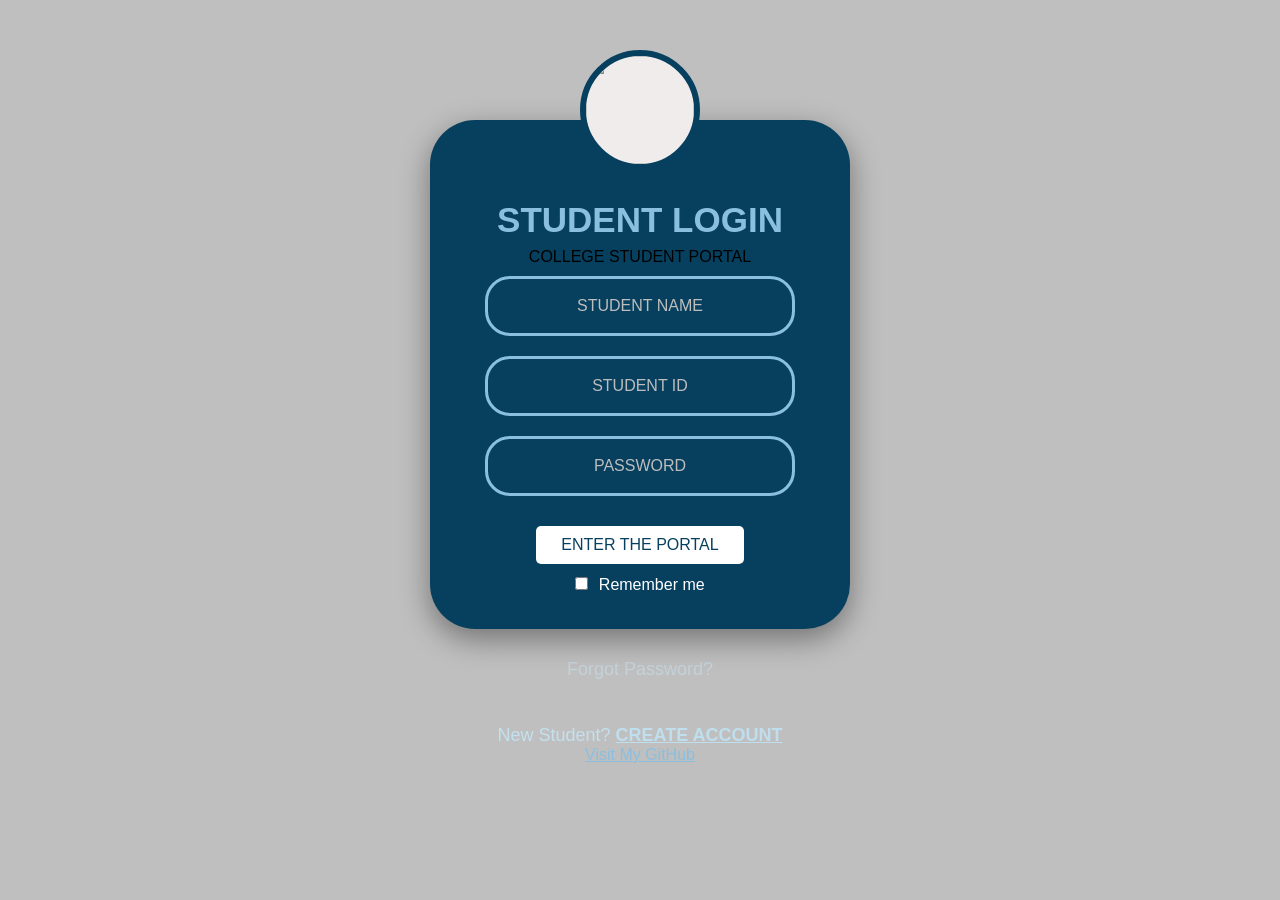
==== index.html @ 6d5e95ec "Rename student.html to index.html" ====
<!DOCTYPE html>
<html lang="en">
<head>
    <meta charset="UTF-8">
    <meta name="viewport" content="width=device-width, initial-scale=1.0">
    <title>Document</title>
    <link rel="stylesheet" href="student.css">
</head>
<body>
    <div class="login-container">
        <div class="logo">
            <img src="C:\Users\Mehakdeep Kaur\code\uni.jpg">
        </div>
         <h1>STUDENT LOGIN</h1>
         <p class ="College Name">COLLEGE STUDENT PORTAL</p>
         </p>
    
         <input type="text" placeholder="STUDENT NAME">
         <input type="text" placeholder="STUDENT ID">
         <input type="password" placeholder="PASSWORD">
         <button>ENTER THE PORTAL</button>
         <label class="remember">
            <input type="checkbox"> Remember me
         </label> 
    </div>
    <a href="#" class="forgot">Forgot Password?</a>
     <p class="account">New Student?
     <a href="register.html">CREATE ACCOUNT</a>
</p>
     <a style="color: rgb(138, 191, 223);" href="https://github.com/mehakpanesar3-oss" target="_blank" class="github-link"> Visit My GitHub</a>
    </body>
</html>
---- student.css ----
* {
    margin: 0;
    padding: 0;
    box-sizing: border-box;
}

body {
    min-height: 100vh;

    display: flex;
    flex-direction: column;
    align-items: center;

    font-family: Arial, sans-serif;

    /* Your College Photo */
    background-image: url("C:\\Users\\Mehakdeep Kaur\\code\\college.jpg");
    background-size: cover;
    background-position: center;
    background-repeat: no-repeat;
}

/* Dark transparent layer */
body::before {
    content: "";
    position: fixed;
    inset: 0;

    background: rgba(0, 0, 0, 0.25);

    z-index: -1;
}

/* Login Box */

.login-container {
    width: 420px;

    margin-top: 120px;
    padding: 45px 55px 35px;

    text-align: center;

    background: #07405f;

    border-radius: 45px;

    box-shadow: 0 10px 30px rgba(0, 0, 0, 0.4);

    position: relative;
}

/* College Logo */

.logo {
    width: 120px;
    height: 120px;

    position: absolute;
    top: -70px;
    left: 50%;

    transform: translateX(-50%);

    border-radius: 50%;

    background: rgb(240, 236, 236);

    border: 6px solid #07405f;

    display: flex;
    justify-content: center;
    align-items: center;
    overflow: hidden;

    font-size: 55px;
}

/* Heading */

h1 {
    color: rgb(138, 191, 223);

    font-size: 35px;

    margin-top: 35px;
    margin-bottom: 8px;
}

.college-name {
    color: rgb(138, 191, 223);

    font-size: 14px;

    margin-bottom: 25px;
}

/* Input Boxes */

.login-container input[type="text"],
.login-container input[type="password"] {

    width: 100%;

    height: 60px;

    margin: 10px 0;

    padding: 15px;

    border: 3px solid rgb(138, 191, 223);

    border-radius: 25px;

    background: transparent;

    color: white;

    outline: none;

    text-align: center;

    font-size: 16px;
}

input::placeholder {
    color: #bdbdbd;
}

/* Button */

button {
    margin-top: 20px;

    padding: 10px 25px;

    border: none;

    border-radius: 5px;

    background: white;

    color: #07405f;

    font-size: 16px;

    cursor: pointer;
}

button:hover {
    background: #d8ffe9;
}

/* Remember */

.remember {
    display: block;

    color: white;

    margin-top: 12px;

    font-size: 16px;
}

.remember input {
    width: auto;
    margin-right: 6px;
}

/* Forgot Password */

.forgot {
    color: #c4d2da;

    text-decoration: none;

    font-size: 18px;

    margin-top: 30px;
}

.forgot:hover {
    text-decoration: underline;
}

/* Create Account */

.account {
    color: #c4e0ee;

    margin-top: 45px;

    font-size: 18px;
}

.account a {
    color: #bfdeee;

    font-weight: bold;
}

/* GitHub */

.github {
    margin-top: 20px;

    padding: 10px 25px;

    border: 2px solid rgb(138, 191, 223);

    border-radius: 20px;

    color: rgb(138, 191, 223);

    text-decoration: none;
}

.github:hover {
    background: white;
    color: #c8dfeb;
}
.logo img{
    width: 100%;
    height: 100%;
    display: block;
    object-fit: contain;
    border-radius: 50%;
}
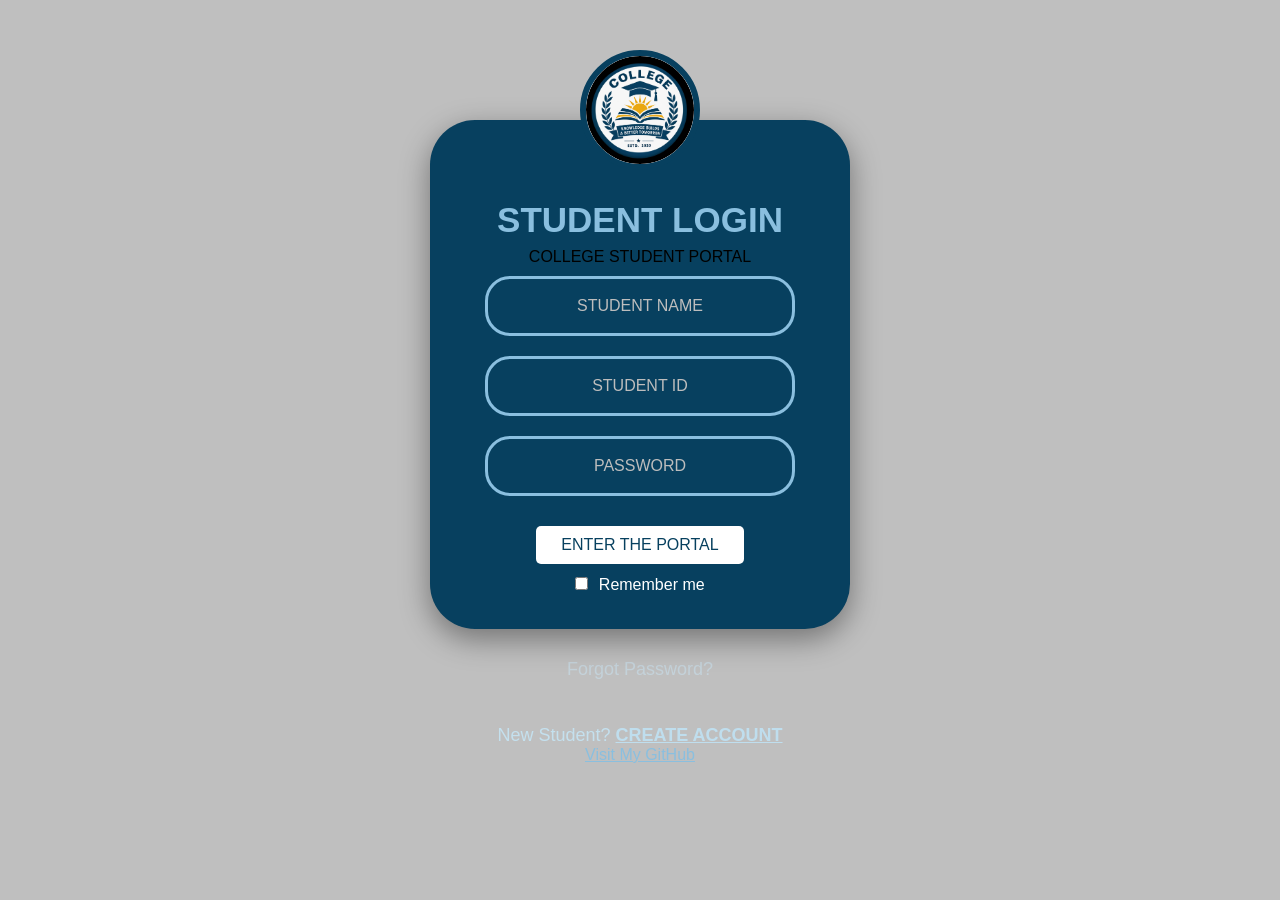
==== commit 75e4542b: "Update index.html" ====
--- a/index.html
+++ b/index.html
@@ -9,7 +9,7 @@
 <body>
     <div class="login-container">
         <div class="logo">
-            <img src="C:\Users\Mehakdeep Kaur\code\uni.jpg">
+            <img src="uni.jpg">
         </div>
          <h1>STUDENT LOGIN</h1>
          <p class ="College Name">COLLEGE STUDENT PORTAL</p>
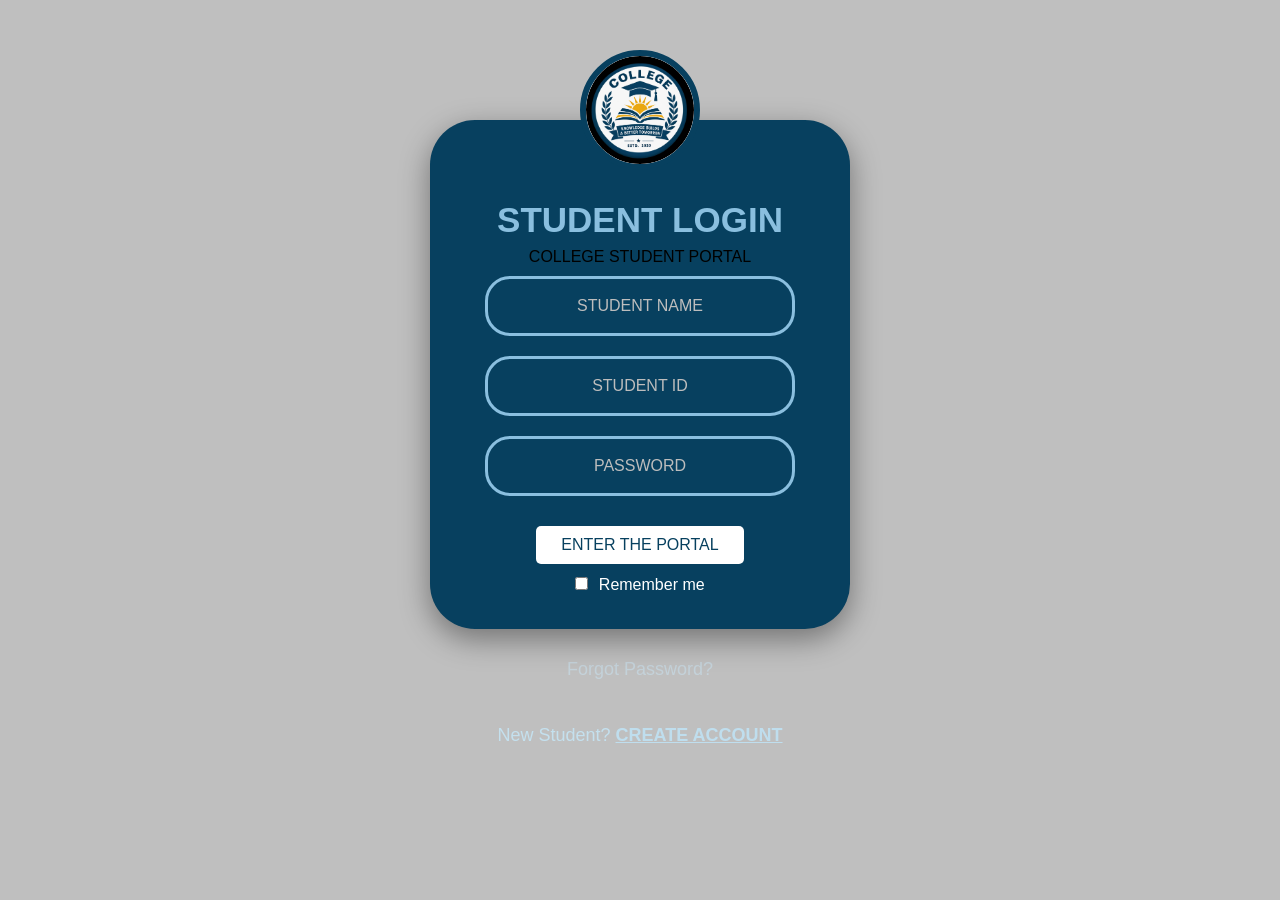
==== commit 77a78273: "Update index.html" ====
--- a/index.html
+++ b/index.html
@@ -27,6 +27,6 @@
      <p class="account">New Student?
      <a href="register.html">CREATE ACCOUNT</a>
 </p>
-     <a style="color: rgb(138, 191, 223);" href="https://github.com/mehakpanesar3-oss" target="_blank" class="github-link"> Visit My GitHub</a>
+  
     </body>
 </html>
--- a/student.css
+++ b/student.css
@@ -14,7 +14,7 @@
     font-family: Arial, sans-serif;
 
     /* Your College Photo */
-    background-image: url("C:\\Users\\Mehakdeep Kaur\\code\\college.jpg");
+    background-image: url("https://github.com/mehakpanesar3-oss/college-student-portal/blob/main/college.jpg?raw=true");
     background-size: cover;
     background-position: center;
     background-repeat: no-repeat;
@@ -226,4 +226,4 @@
     display: block;
     object-fit: contain;
     border-radius: 50%;
-}+}
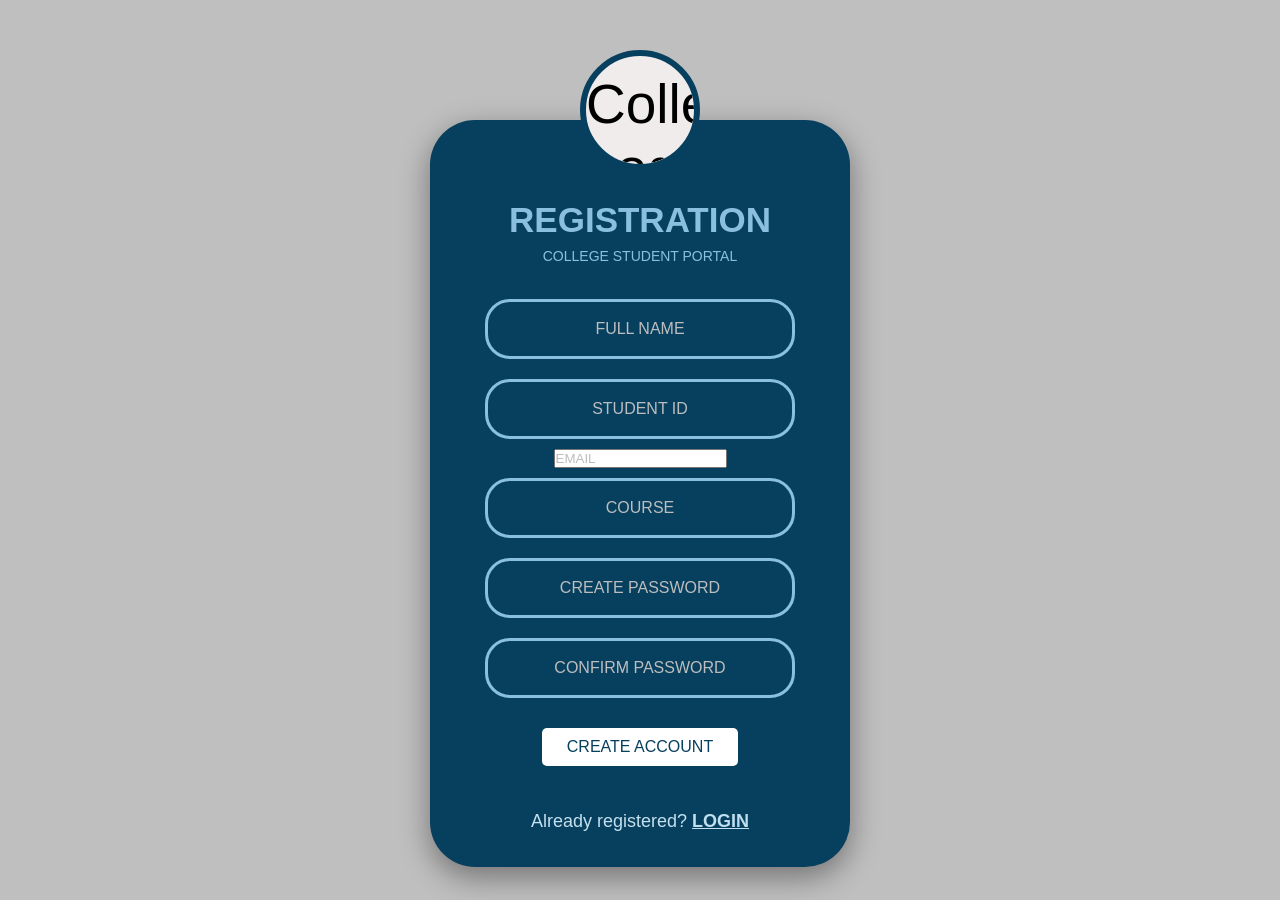
==== commit 03a58ba2: "Rename register.html to index.html" ====
--- a/index.html
+++ b/index.html
@@ -1,32 +1,49 @@
 <!DOCTYPE html>
 <html lang="en">
+
 <head>
     <meta charset="UTF-8">
     <meta name="viewport" content="width=device-width, initial-scale=1.0">
-    <title>Document</title>
+
+    <title>Student Registration</title>
+
     <link rel="stylesheet" href="student.css">
 </head>
+
 <body>
+
     <div class="login-container">
+
+        <!-- College Logo -->
         <div class="logo">
-            <img src="uni.jpg">
+            <img src="college-logo.png" alt="College Logo">
         </div>
-         <h1>STUDENT LOGIN</h1>
-         <p class ="College Name">COLLEGE STUDENT PORTAL</p>
-         </p>
-    
-         <input type="text" placeholder="STUDENT NAME">
-         <input type="text" placeholder="STUDENT ID">
-         <input type="password" placeholder="PASSWORD">
-         <button>ENTER THE PORTAL</button>
-         <label class="remember">
-            <input type="checkbox"> Remember me
-         </label> 
+
+        <h1>REGISTRATION</h1>
+
+        <p class="college-name">COLLEGE STUDENT PORTAL</p>
+
+        <input type="text" placeholder="FULL NAME">
+
+        <input type="text" placeholder="STUDENT ID">
+
+        <input type="email" placeholder="EMAIL">
+
+        <input type="text" placeholder="COURSE">
+
+        <input type="password" placeholder="CREATE PASSWORD">
+
+        <input type="password" placeholder="CONFIRM PASSWORD">
+
+        <button type="submit">CREATE ACCOUNT</button>
+
+        <p class="account">
+            Already registered?
+            <a href="student.html">LOGIN</a>
+        </p>
+
     </div>
-    <a href="#" class="forgot">Forgot Password?</a>
-     <p class="account">New Student?
-     <a href="register.html">CREATE ACCOUNT</a>
-</p>
-  
-    </body>
+
+</body>
+
 </html>
